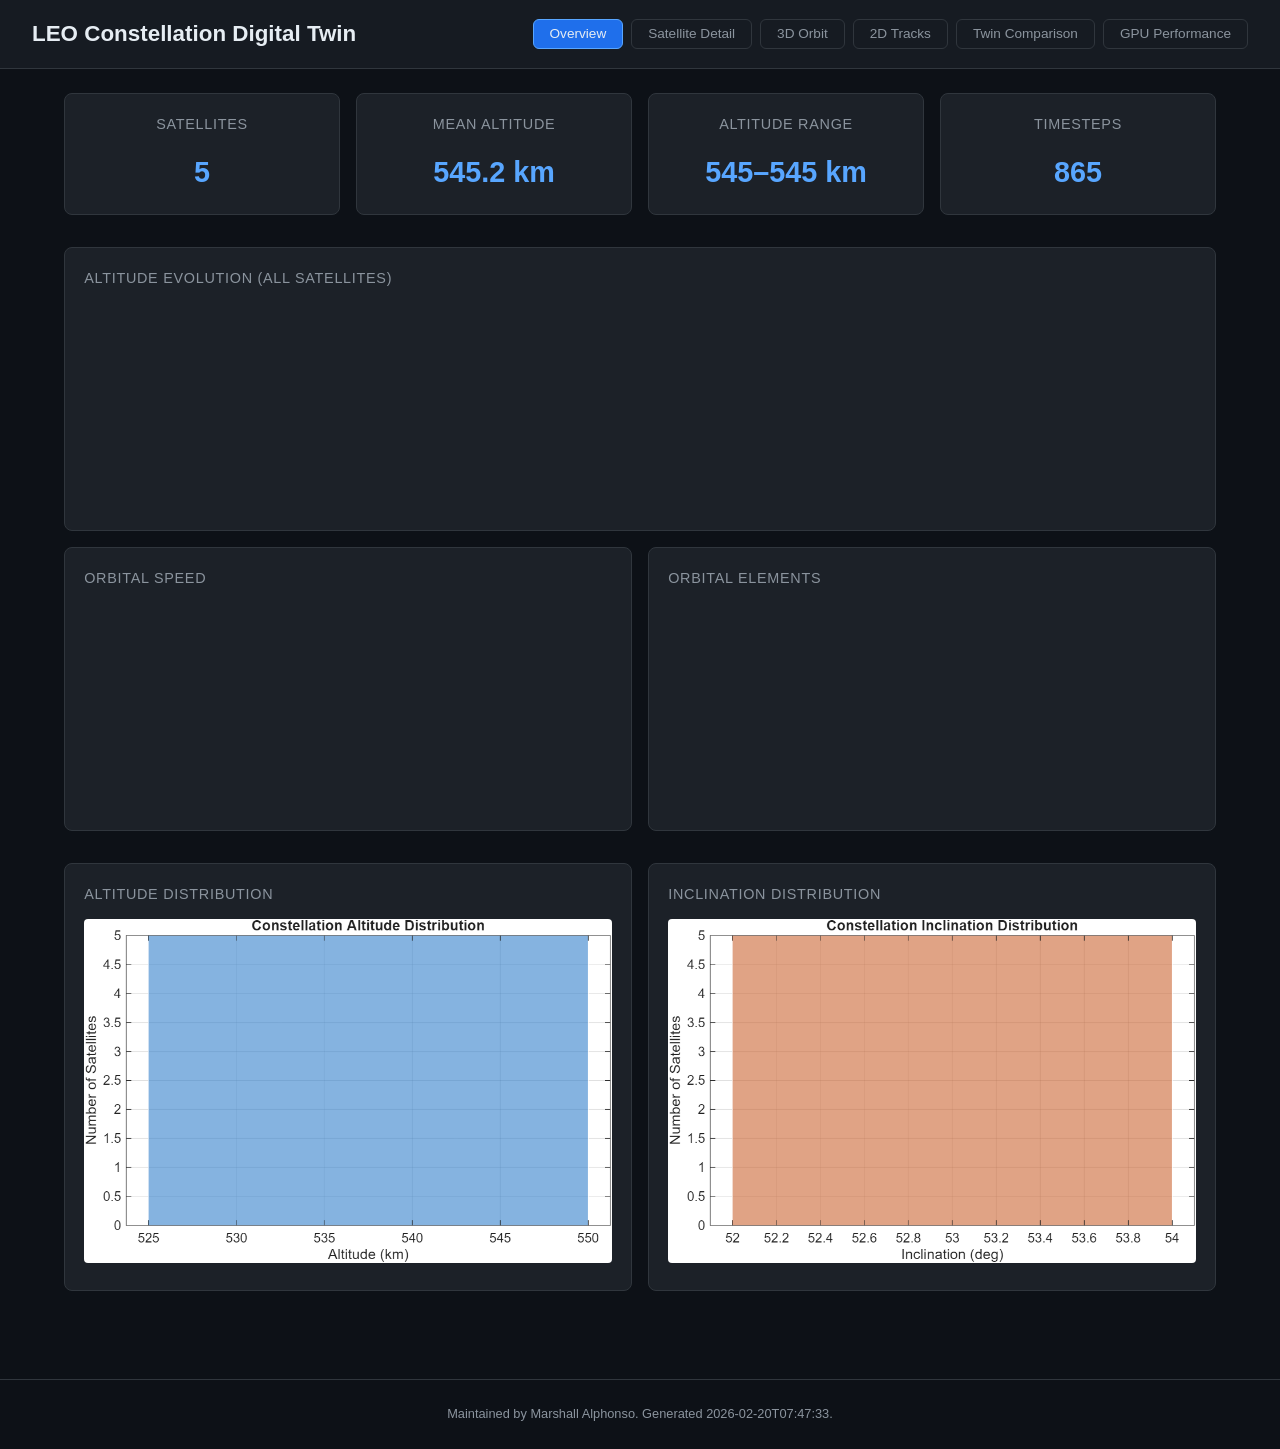
==== index.html @ dfd6ed7a "feat: LEO Constellation Digital Twin web dashboard Interactive dashboard for GPU-accelerated multi-s" ====
<!DOCTYPE html>
<html lang="en">
<head>
    <meta charset="UTF-8">
    <meta name="viewport" content="width=device-width, initial-scale=1.0">
    <title>LEO Constellation Digital Twin</title>
    <link rel="stylesheet" href="style.css">
    <link rel="stylesheet" href="https://unpkg.com/leaflet@1.9.4/dist/leaflet.css" />
    <script src="https://unpkg.com/leaflet@1.9.4/dist/leaflet.js"></script>
    <script src="https://cdn.jsdelivr.net/npm/chart.js@4.4.0/dist/chart.umd.min.js"></script>
    <script src="https://cdn.jsdelivr.net/npm/three@0.128.0/build/three.min.js"></script>
    <script src="https://cdn.jsdelivr.net/npm/three@0.128.0/examples/js/controls/OrbitControls.js"></script>
</head>
<body>
    <header>
        <h1>LEO Constellation Digital Twin</h1>
        <nav>
            <button class="nav-btn active" data-page="overview">Overview</button>
            <button class="nav-btn" data-page="detail">Satellite Detail</button>
            <button class="nav-btn" data-page="orbit3d">3D Orbit</button>
            <button class="nav-btn" data-page="tracks2d">2D Tracks</button>
            <button class="nav-btn" data-page="comparison">Twin Comparison</button>
            <button class="nav-btn" data-page="performance">GPU Performance</button>
        </nav>
    </header>

    <main>
        <!-- Overview Page -->
        <section id="page-overview" class="page active">
            <div class="card-grid">
                <div class="card stat-card" id="stat-nsats">
                    <h3>Satellites</h3>
                    <span class="stat-value">—</span>
                </div>
                <div class="card stat-card" id="stat-alt-mean">
                    <h3>Mean Altitude</h3>
                    <span class="stat-value">—</span>
                </div>
                <div class="card stat-card" id="stat-alt-range">
                    <h3>Altitude Range</h3>
                    <span class="stat-value">—</span>
                </div>
                <div class="card stat-card" id="stat-timesteps">
                    <h3>Timesteps</h3>
                    <span class="stat-value">—</span>
                </div>
            </div>
            <div class="card">
                <h3>Altitude Evolution (All Satellites)</h3>
                <canvas id="chart-alt-evolution" height="200"></canvas>
            </div>
            <div class="card-grid two-col">
                <div class="card">
                    <h3>Orbital Speed</h3>
                    <canvas id="chart-speed-evolution" height="200"></canvas>
                </div>
                <div class="card">
                    <h3>Orbital Elements</h3>
                    <canvas id="chart-orbital-elements" height="200"></canvas>
                </div>
            </div>
            <div class="card-grid two-col">
                <div class="card">
                    <h3>Altitude Distribution</h3>
                    <img id="img-altitude" src="" alt="Altitude histogram" class="artifact-img">
                </div>
                <div class="card">
                    <h3>Inclination Distribution</h3>
                    <img id="img-inclination" src="" alt="Inclination plot" class="artifact-img">
                </div>
            </div>
        </section>

        <!-- Satellite Detail Page -->
        <section id="page-detail" class="page">
            <div class="controls">
                <label for="sat-select">Satellite:</label>
                <select id="sat-select"></select>
                <button id="btn-load-detail">Load</button>
            </div>
            <div class="card-grid two-col">
                <div class="card">
                    <h3>Ground Track</h3>
                    <div id="map-groundtrack" style="height: 400px;"></div>
                </div>
                <div class="card">
                    <h3>Ground Track (Static)</h3>
                    <img id="img-groundtrack" src="" alt="Ground track" class="artifact-img">
                </div>
            </div>
            <div class="card">
                <h3>Altitude Profile</h3>
                <canvas id="chart-altitude" height="200"></canvas>
            </div>
        </section>

        <!-- 3D Orbit Visualization -->
        <section id="page-orbit3d" class="page">
            <div class="controls">
                <label for="orbit3d-sat-select">Satellite:</label>
                <select id="orbit3d-sat-select"></select>
                <button id="btn-load-orbit3d" class="btn-primary">Load</button>
                <span class="control-separator"></span>
                <button id="btn-animate-orbit3d" class="btn-animate">Animate</button>
                <button id="btn-pause-orbit3d" class="btn-pause">Pause</button>
                <span class="control-separator"></span>
                <label for="orbit3d-speed">Speed:</label>
                <input type="range" id="orbit3d-speed" min="1" max="10" value="3" class="speed-slider">
            </div>
            <div class="orbit3d-layout">
                <div class="card orbit3d-card orbit3d-viewport">
                    <div id="orbit3d-container" style="width: 100%; height: 600px;"></div>
                </div>
                <div class="orbit3d-sidebar">
                    <div class="card telemetry-card">
                        <h3>Telemetry</h3>
                        <div class="telemetry-grid">
                            <div class="telemetry-item">
                                <span class="telemetry-label">Epoch Time</span>
                                <span class="telemetry-value" id="telem-time">--:--:--</span>
                            </div>
                            <div class="telemetry-item">
                                <span class="telemetry-label">Elapsed</span>
                                <span class="telemetry-value" id="telem-elapsed">0.00 h</span>
                            </div>
                            <div class="telemetry-item telemetry-divider"></div>
                            <div class="telemetry-item">
                                <span class="telemetry-label">Latitude</span>
                                <span class="telemetry-value" id="telem-lat">---.--°</span>
                            </div>
                            <div class="telemetry-item">
                                <span class="telemetry-label">Longitude</span>
                                <span class="telemetry-value" id="telem-lon">---.--°</span>
                            </div>
                            <div class="telemetry-item">
                                <span class="telemetry-label">Altitude</span>
                                <span class="telemetry-value" id="telem-alt">--- km</span>
                            </div>
                            <div class="telemetry-item telemetry-divider"></div>
                            <div class="telemetry-item">
                                <span class="telemetry-label">Range (from station)</span>
                                <span class="telemetry-value" id="telem-range">--- km</span>
                            </div>
                            <div class="telemetry-item">
                                <span class="telemetry-label">Speed</span>
                                <span class="telemetry-value" id="telem-speed">--- km/s</span>
                            </div>
                            <div class="telemetry-item">
                                <span class="telemetry-label">Inclination</span>
                                <span class="telemetry-value" id="telem-incl">---°</span>
                            </div>
                            <div class="telemetry-item telemetry-divider"></div>
                            <div class="telemetry-item">
                                <span class="telemetry-label">Orbital Period</span>
                                <span class="telemetry-value" id="telem-period">--- min</span>
                            </div>
                            <div class="telemetry-item">
                                <span class="telemetry-label">EKF-Truth Error</span>
                                <span class="telemetry-value" id="telem-ekf-err">--- m</span>
                            </div>
                            <div class="telemetry-item">
                                <span class="telemetry-label">SGP4-Truth Error</span>
                                <span class="telemetry-value" id="telem-sgp4-err">--- m</span>
                            </div>
                        </div>
                    </div>
                    <div class="card toggle-card">
                        <h3>Visibility</h3>
                        <div id="orbit3d-track-toggles" class="toggle-grid">
                            <!-- Populated dynamically after orbit data loads -->
                        </div>
                        <div class="toggle-item toggle-master">
                            <label class="toggle-label">
                                <input type="checkbox" id="orbit3d-ground-master" checked>
                                <span class="toggle-text">Ground Tracks</span>
                            </label>
                        </div>
                    </div>
                </div>
            </div>
            <div class="card scrubber-card">
                <div class="scrubber-row">
                    <label for="orbit3d-scrubber">Position:</label>
                    <input type="range" id="orbit3d-scrubber" min="0" max="143" value="0" class="scrubber-slider">
                    <span id="orbit3d-scrubber-label" class="scrubber-label">0 / 143</span>
                </div>
            </div>
            <div class="card">
                <div class="legend-bar">
                    <span class="legend-item"><span class="legend-dot" style="background:#4488FF"></span> EKF Estimated</span>
                    <span class="legend-item"><span class="legend-dot" style="background:#FF4444"></span> Truth (GPU RK4)</span>
                    <span class="legend-item"><span class="legend-dot" style="background:#44BB44"></span> SGP4 Validation</span>
                </div>
            </div>
        </section>

        <!-- 2D Multi-Track Ground Tracks -->
        <section id="page-tracks2d" class="page">
            <div class="controls">
                <label for="tracks2d-sat-select">Satellite:</label>
                <select id="tracks2d-sat-select"></select>
                <button id="btn-load-tracks2d" class="btn-primary">Load</button>
                <span class="control-separator"></span>
                <button id="btn-animate-tracks2d" class="btn-animate">Animate</button>
                <button id="btn-pause-tracks2d" class="btn-pause">Pause</button>
                <span class="control-separator"></span>
                <label for="tracks2d-speed">Speed:</label>
                <input type="range" id="tracks2d-speed" min="1" max="10" value="3" class="speed-slider">
            </div>
            <div class="tracks2d-layout">
                <div class="tracks2d-map-area">
                    <div class="card">
                        <h3>Multi-Track Ground Track</h3>
                        <div id="map-multitrack" style="height: 500px;"></div>
                    </div>
                    <div class="card scrubber-card">
                        <div class="scrubber-row">
                            <label for="tracks2d-scrubber">Position:</label>
                            <input type="range" id="tracks2d-scrubber" min="0" max="143" value="0" class="scrubber-slider">
                            <span id="tracks2d-scrubber-label" class="scrubber-label">0 / 143</span>
                        </div>
                    </div>
                    <div class="card-grid two-col tracks2d-charts">
                        <div class="card">
                            <h3>Range (Altitude)</h3>
                            <canvas id="chart-range" height="160"></canvas>
                        </div>
                        <div class="card">
                            <h3>Range-Rate</h3>
                            <canvas id="chart-range-rate" height="160"></canvas>
                        </div>
                    </div>
                </div>
                <div class="tracks2d-telemetry">
                    <div class="card sat-info-card">
                        <div class="sat-info-name" id="t2d-sat-name">No satellite loaded</div>
                        <div class="sat-info-id" id="t2d-sat-id"></div>
                    </div>
                    <div class="card toggle-card">
                        <h3>Track Visibility</h3>
                        <div class="toggle-grid">
                            <div class="toggle-item">
                                <label class="toggle-label">
                                    <input type="checkbox" id="t2d-toggle-truth" checked>
                                    <span class="legend-dot" style="background:#FF4444;display:inline-block;width:10px;height:10px;margin-right:6px"></span>
                                    <span class="toggle-text">Truth (GPU RK4)</span>
                                </label>
                            </div>
                            <div class="toggle-item">
                                <label class="toggle-label">
                                    <input type="checkbox" id="t2d-toggle-ekf" checked>
                                    <span class="legend-dot" style="background:#4488FF;display:inline-block;width:10px;height:10px;margin-right:6px"></span>
                                    <span class="toggle-text">EKF Estimated</span>
                                </label>
                            </div>
                            <div class="toggle-item">
                                <label class="toggle-label">
                                    <input type="checkbox" id="t2d-toggle-sgp4" checked>
                                    <span class="legend-dot" style="background:#44BB44;display:inline-block;width:10px;height:10px;margin-right:6px"></span>
                                    <span class="toggle-text">SGP4 (Toolbox)</span>
                                </label>
                            </div>
                        </div>
                    </div>
                    <div class="card telemetry-card">
                        <h3>Telemetry</h3>
                        <div class="telemetry-grid">
                            <div class="telemetry-item">
                                <span class="telemetry-label">Epoch Time</span>
                                <span class="telemetry-value" id="t2d-telem-time">--:--:--</span>
                            </div>
                            <div class="telemetry-item">
                                <span class="telemetry-label">Elapsed</span>
                                <span class="telemetry-value" id="t2d-telem-elapsed">0.00 h</span>
                            </div>
                            <div class="telemetry-item telemetry-divider"></div>
                            <div class="telemetry-item">
                                <span class="telemetry-label">Latitude</span>
                                <span class="telemetry-value" id="t2d-telem-lat">---.--°</span>
                            </div>
                            <div class="telemetry-item">
                                <span class="telemetry-label">Longitude</span>
                                <span class="telemetry-value" id="t2d-telem-lon">---.--°</span>
                            </div>
                            <div class="telemetry-item">
                                <span class="telemetry-label">Altitude</span>
                                <span class="telemetry-value" id="t2d-telem-alt">--- km</span>
                            </div>
                            <div class="telemetry-item telemetry-divider"></div>
                            <div class="telemetry-item">
                                <span class="telemetry-label">Range (from station)</span>
                                <span class="telemetry-value" id="t2d-telem-range">--- km</span>
                            </div>
                            <div class="telemetry-item">
                                <span class="telemetry-label">Speed</span>
                                <span class="telemetry-value" id="t2d-telem-speed">--- km/s</span>
                            </div>
                            <div class="telemetry-item">
                                <span class="telemetry-label">Inclination</span>
                                <span class="telemetry-value" id="t2d-telem-incl">---°</span>
                            </div>
                            <div class="telemetry-item telemetry-divider"></div>
                            <div class="telemetry-item">
                                <span class="telemetry-label">Orbital Period</span>
                                <span class="telemetry-value" id="t2d-telem-period">--- min</span>
                            </div>
                            <div class="telemetry-item">
                                <span class="telemetry-label">EKF-Truth Error</span>
                                <span class="telemetry-value" id="t2d-telem-ekf-err">--- m</span>
                            </div>
                            <div class="telemetry-item">
                                <span class="telemetry-label">SGP4-Truth Error</span>
                                <span class="telemetry-value" id="t2d-telem-sgp4-err">--- m</span>
                            </div>
                        </div>
                    </div>
                </div>
            </div>
            <div class="card">
                <div class="legend-bar">
                    <span class="legend-item"><span class="legend-dot" style="background:#4488FF"></span> EKF Estimated</span>
                    <span class="legend-item"><span class="legend-dot" style="background:#FF4444"></span> Truth (GPU RK4)</span>
                    <span class="legend-item"><span class="legend-dot" style="background:#44BB44"></span> SGP4 (Aerospace Toolbox)</span>
                </div>
            </div>
        </section>

        <!-- Twin Comparison Page -->
        <section id="page-comparison" class="page">
            <div class="card-grid">
                <div class="card stat-card" id="stat-rms-pos">
                    <h3>One-Step RMS Pos</h3>
                    <span class="stat-value">—</span>
                </div>
                <div class="card stat-card" id="stat-rms-vel">
                    <h3>One-Step RMS Vel</h3>
                    <span class="stat-value">—</span>
                </div>
                <div class="card stat-card" id="stat-horizon">
                    <h3>Steps &lt; 1km</h3>
                    <span class="stat-value">—</span>
                </div>
            </div>
            <div class="card-grid two-col">
                <div class="card">
                    <h3>Rollout Error</h3>
                    <img id="img-error-ts" src="" alt="Error timeseries" class="artifact-img">
                </div>
                <div class="card">
                    <h3>Regime Error Map</h3>
                    <img id="img-regime" src="" alt="Regime map" class="artifact-img">
                </div>
            </div>
            <div class="card">
                <h3>Physics vs Surrogate Drift</h3>
                <img id="img-drift" src="" alt="Drift heatmap" class="artifact-img">
            </div>
        </section>

        <!-- GPU Performance Page -->
        <section id="page-performance" class="page">
            <div class="card" id="gpu-info-card">
                <h3>GPU Device</h3>
                <div id="gpu-info"></div>
            </div>
            <div class="card-grid two-col">
                <div class="card">
                    <h3>Throughput</h3>
                    <img id="img-throughput" src="" alt="Throughput" class="artifact-img">
                </div>
                <div class="card">
                    <h3>Memory Usage</h3>
                    <img id="img-memory" src="" alt="Memory" class="artifact-img">
                </div>
            </div>
            <div class="card">
                <h3>Throughput Data</h3>
                <canvas id="chart-throughput" height="200"></canvas>
            </div>
        </section>
    </main>

    <footer>
        <p>Maintained by Marshall Alphonso. Generated <span id="generated-at">—</span>.</p>
    </footer>

    <script src="orbit3d.js"></script>
    <script src="tracks2d.js"></script>
    <script src="app.js"></script>
</body>
</html>
---- style.css ----
/* LEO Constellation Digital Twin Dashboard */
:root {
    --bg-primary: #0d1117;
    --bg-secondary: #161b22;
    --bg-card: #1c2128;
    --border: #30363d;
    --text-primary: #e6edf3;
    --text-secondary: #8b949e;
    --accent: #58a6ff;
    --accent-dim: #1f6feb;
    --success: #3fb950;
    --warning: #d29922;
    --danger: #f85149;
}

* {
    margin: 0;
    padding: 0;
    box-sizing: border-box;
}

body {
    font-family: -apple-system, BlinkMacSystemFont, 'Segoe UI', Helvetica, Arial, sans-serif;
    background: var(--bg-primary);
    color: var(--text-primary);
    line-height: 1.6;
}

header {
    background: var(--bg-secondary);
    border-bottom: 1px solid var(--border);
    padding: 1rem 2rem;
    display: flex;
    align-items: center;
    justify-content: space-between;
    flex-wrap: wrap;
    gap: 1rem;
}

header h1 {
    font-size: 1.4rem;
    font-weight: 600;
    color: var(--text-primary);
}

nav {
    display: flex;
    gap: 0.5rem;
}

.nav-btn {
    background: transparent;
    border: 1px solid var(--border);
    color: var(--text-secondary);
    padding: 0.4rem 1rem;
    border-radius: 6px;
    cursor: pointer;
    font-size: 0.85rem;
    transition: all 0.2s;
}

.nav-btn:hover {
    border-color: var(--accent);
    color: var(--text-primary);
}

.nav-btn.active {
    background: var(--accent-dim);
    border-color: var(--accent);
    color: var(--text-primary);
}

main {
    max-width: 1200px;
    margin: 0 auto;
    padding: 1.5rem;
}

.page {
    display: none;
}

.page.active {
    display: block;
}

.card {
    background: var(--bg-card);
    border: 1px solid var(--border);
    border-radius: 8px;
    padding: 1.2rem;
    margin-bottom: 1rem;
}

.card h3 {
    font-size: 0.9rem;
    color: var(--text-secondary);
    font-weight: 500;
    margin-bottom: 0.8rem;
    text-transform: uppercase;
    letter-spacing: 0.05em;
}

.card-grid {
    display: grid;
    grid-template-columns: repeat(4, 1fr);
    gap: 1rem;
    margin-bottom: 1rem;
}

.card-grid.two-col {
    grid-template-columns: repeat(2, 1fr);
}

.stat-card {
    text-align: center;
}

.stat-value {
    font-size: 1.8rem;
    font-weight: 700;
    color: var(--accent);
    display: block;
}

.artifact-img {
    width: 100%;
    height: auto;
    border-radius: 4px;
    background: var(--bg-secondary);
    min-height: 100px;
}

.artifact-notice {
    padding: 1.5rem;
    text-align: center;
    color: var(--text-secondary);
    font-size: 0.9rem;
    font-style: italic;
    background: var(--bg-secondary);
    border-radius: 4px;
    border: 1px dashed var(--border);
}

.controls {
    display: flex;
    align-items: center;
    gap: 0.75rem;
    margin-bottom: 1rem;
    padding: 0.8rem 1rem;
    background: var(--bg-card);
    border: 1px solid var(--border);
    border-radius: 8px;
}

.controls label {
    font-size: 0.85rem;
    color: var(--text-secondary);
}

.controls select {
    background: var(--bg-secondary);
    border: 1px solid var(--border);
    color: var(--text-primary);
    padding: 0.4rem 0.8rem;
    border-radius: 4px;
    font-size: 0.85rem;
    min-width: 200px;
}

.controls button {
    background: var(--accent-dim);
    border: 1px solid var(--accent);
    color: var(--text-primary);
    padding: 0.4rem 1rem;
    border-radius: 4px;
    cursor: pointer;
    font-size: 0.85rem;
}

.controls button:hover {
    background: var(--accent);
}

#gpu-info {
    font-family: 'Consolas', 'Courier New', monospace;
    font-size: 0.85rem;
    color: var(--text-secondary);
    line-height: 1.8;
}

#gpu-info .info-row {
    display: flex;
    justify-content: space-between;
    border-bottom: 1px solid var(--border);
    padding: 0.3rem 0;
}

#gpu-info .info-label {
    color: var(--text-secondary);
}

#gpu-info .info-value {
    color: var(--text-primary);
    font-weight: 500;
}

footer {
    text-align: center;
    padding: 1.5rem;
    color: var(--text-secondary);
    font-size: 0.8rem;
    border-top: 1px solid var(--border);
    margin-top: 2rem;
}

/* Leaflet map styling */
#map-groundtrack,
#map-multitrack {
    border-radius: 4px;
    border: 1px solid var(--border);
}

/* 3D Orbit layout */
.orbit3d-layout {
    display: flex;
    gap: 1rem;
    margin-bottom: 1rem;
}

.orbit3d-viewport {
    flex: 1;
    min-width: 0;
}

.orbit3d-sidebar {
    width: 280px;
    flex-shrink: 0;
    display: flex;
    flex-direction: column;
    gap: 1rem;
}

/* Legacy alias for backward compatibility */
.orbit3d-telemetry {
    width: 280px;
    flex-shrink: 0;
}

.orbit3d-card {
    padding: 0 !important;
    overflow: hidden;
}

#orbit3d-container {
    position: relative;
    border-radius: 8px;
}

#orbit3d-container canvas {
    border-radius: 8px;
}

/* Telemetry panel */
.telemetry-card {
    height: 100%;
}

.telemetry-grid {
    display: flex;
    flex-direction: column;
    gap: 0.1rem;
}

.telemetry-item {
    display: flex;
    justify-content: space-between;
    align-items: center;
    padding: 0.35rem 0;
    border-bottom: 1px solid var(--border);
}

.telemetry-item:last-child {
    border-bottom: none;
}

.telemetry-divider {
    border-bottom: 2px solid var(--accent-dim) !important;
    padding: 0 !important;
    height: 0;
}

.telemetry-label {
    font-size: 0.78rem;
    color: var(--text-secondary);
    white-space: nowrap;
}

.telemetry-value {
    font-family: 'Consolas', 'Courier New', monospace;
    font-size: 0.88rem;
    color: var(--accent);
    font-weight: 600;
    text-align: right;
}

/* Scrubber */
.scrubber-card {
    padding: 0.6rem 1.2rem !important;
}

.scrubber-row {
    display: flex;
    align-items: center;
    gap: 0.75rem;
}

.scrubber-row label {
    font-size: 0.85rem;
    color: var(--text-secondary);
    white-space: nowrap;
}

.scrubber-slider {
    flex: 1;
    accent-color: var(--accent);
    cursor: pointer;
    height: 6px;
}

.scrubber-label {
    font-family: 'Consolas', 'Courier New', monospace;
    font-size: 0.8rem;
    color: var(--text-secondary);
    min-width: 80px;
    text-align: right;
}

/* Legend bar */
.legend-bar {
    display: flex;
    align-items: center;
    justify-content: center;
    gap: 2rem;
    padding: 0.2rem 0;
}

.legend-item {
    display: flex;
    align-items: center;
    gap: 0.5rem;
    font-size: 0.85rem;
    color: var(--text-secondary);
}

.legend-dot {
    display: inline-block;
    width: 12px;
    height: 12px;
    border-radius: 50%;
    flex-shrink: 0;
}

/* Animation controls */
.btn-animate {
    background: var(--success) !important;
    border-color: var(--success) !important;
}

.btn-animate:hover {
    background: #2ea043 !important;
}

.btn-pause {
    background: var(--warning) !important;
    border-color: var(--warning) !important;
}

.btn-pause:hover {
    background: #b08800 !important;
}

.control-separator {
    width: 1px;
    height: 24px;
    background: var(--border);
    margin: 0 0.25rem;
}

.speed-slider {
    width: 80px;
    accent-color: var(--accent);
    cursor: pointer;
}

/* Toggle panel (3D orbit visibility controls) */
.toggle-card {
    flex-shrink: 0;
}

.toggle-card h3 {
    margin-bottom: 0.5rem;
}

.toggle-grid {
    display: flex;
    flex-direction: column;
    gap: 0.25rem;
    margin-bottom: 0.5rem;
}

.toggle-item {
    padding: 0.3rem 0;
    border-bottom: 1px solid var(--border);
}

.toggle-item:last-child {
    border-bottom: none;
}

.toggle-master {
    border-top: 2px solid var(--accent-dim);
    padding-top: 0.5rem;
    margin-top: 0.25rem;
}

.toggle-label {
    display: flex;
    align-items: center;
    gap: 0.4rem;
    font-size: 0.82rem;
    color: var(--text-secondary);
    cursor: pointer;
}

.toggle-label input[type="checkbox"] {
    accent-color: var(--accent);
    width: 14px;
    height: 14px;
    cursor: pointer;
}

.toggle-text {
    white-space: nowrap;
}

/* Satellite info card */
.sat-info-card {
    text-align: center;
    padding: 0.8rem 1rem !important;
}

.sat-info-name {
    font-size: 1rem;
    font-weight: 600;
    color: var(--accent);
}

.sat-info-id {
    font-size: 0.78rem;
    color: var(--text-secondary);
    font-family: 'Consolas', 'Courier New', monospace;
}

/* 2D Tracks layout with telemetry sidebar */
.tracks2d-layout {
    display: flex;
    gap: 1rem;
    margin-bottom: 1rem;
}

.tracks2d-map-area {
    flex: 1;
    min-width: 0;
}

.tracks2d-telemetry {
    width: 280px;
    flex-shrink: 0;
}

/* 2D Tracks — Range / Range-Rate chart area */
.tracks2d-charts {
    margin-top: 0;
    margin-bottom: 0;
}

.tracks2d-charts .card {
    margin-bottom: 0;
    position: relative;
    min-height: 180px;
}

.tracks2d-charts canvas {
    max-height: 180px;
}

/* Satellite markers on Leaflet map */
.sat-marker {
    background: transparent !important;
    border: none !important;
}

/* Nav wrap for 6 buttons */
nav {
    flex-wrap: wrap;
}

/* Responsive */
@media (max-width: 768px) {
    .card-grid {
        grid-template-columns: repeat(2, 1fr);
    }
    .card-grid.two-col {
        grid-template-columns: 1fr;
    }
    header {
        flex-direction: column;
        align-items: flex-start;
    }
    .orbit3d-layout {
        flex-direction: column;
    }
    .orbit3d-sidebar {
        width: 100%;
    }
    .orbit3d-telemetry {
        width: 100%;
    }
    .tracks2d-layout {
        flex-direction: column;
    }
    .tracks2d-telemetry {
        width: 100%;
    }
}

@media (max-width: 480px) {
    .card-grid {
        grid-template-columns: 1fr;
    }
}
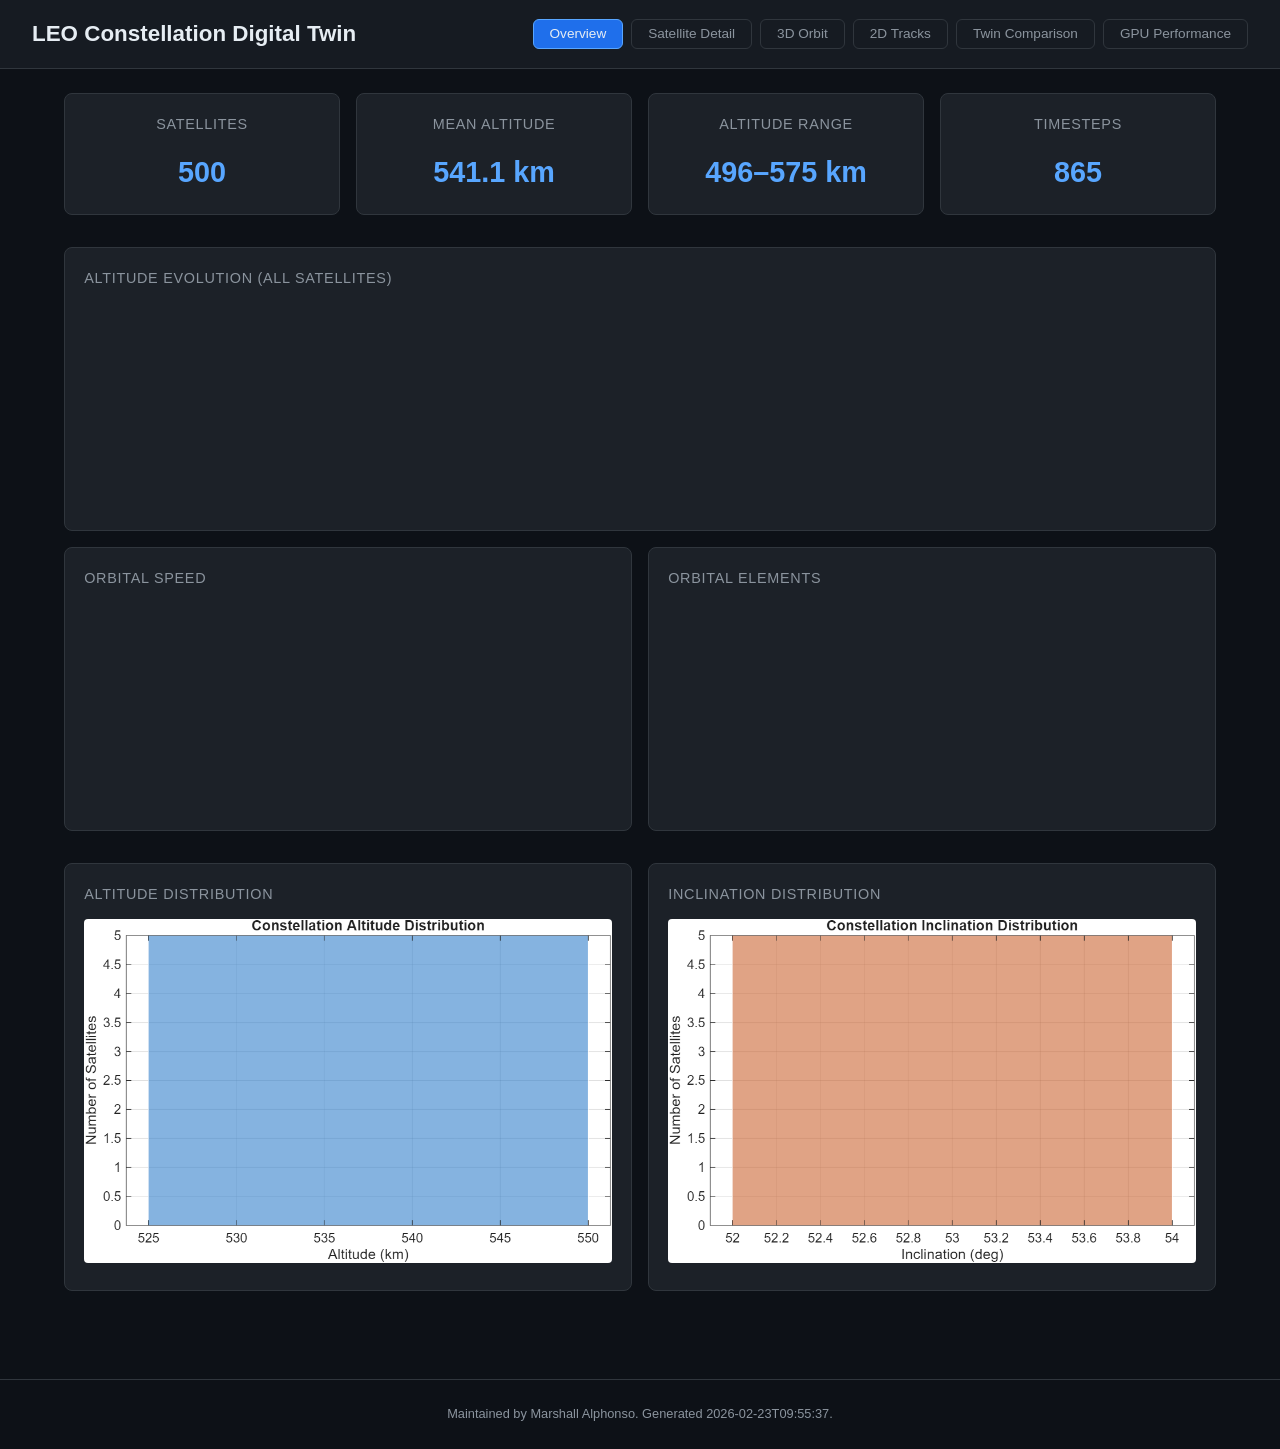
==== commit bedb328b: "fix: add .nojekyll and cache-busting version params to script/style tags Add .nojekyll to disable Je" ====
--- a/index.html
+++ b/index.html
@@ -4,7 +4,7 @@
     <meta charset="UTF-8">
     <meta name="viewport" content="width=device-width, initial-scale=1.0">
     <title>LEO Constellation Digital Twin</title>
-    <link rel="stylesheet" href="style.css">
+    <link rel="stylesheet" href="style.css?v=2">
     <link rel="stylesheet" href="https://unpkg.com/leaflet@1.9.4/dist/leaflet.css" />
     <script src="https://unpkg.com/leaflet@1.9.4/dist/leaflet.js"></script>
     <script src="https://cdn.jsdelivr.net/npm/chart.js@4.4.0/dist/chart.umd.min.js"></script>
@@ -384,8 +384,8 @@
         <p>Maintained by Marshall Alphonso. Generated <span id="generated-at">—</span>.</p>
     </footer>
 
-    <script src="orbit3d.js"></script>
-    <script src="tracks2d.js"></script>
-    <script src="app.js"></script>
+    <script src="orbit3d.js?v=2"></script>
+    <script src="tracks2d.js?v=2"></script>
+    <script src="app.js?v=2"></script>
 </body>
 </html>
